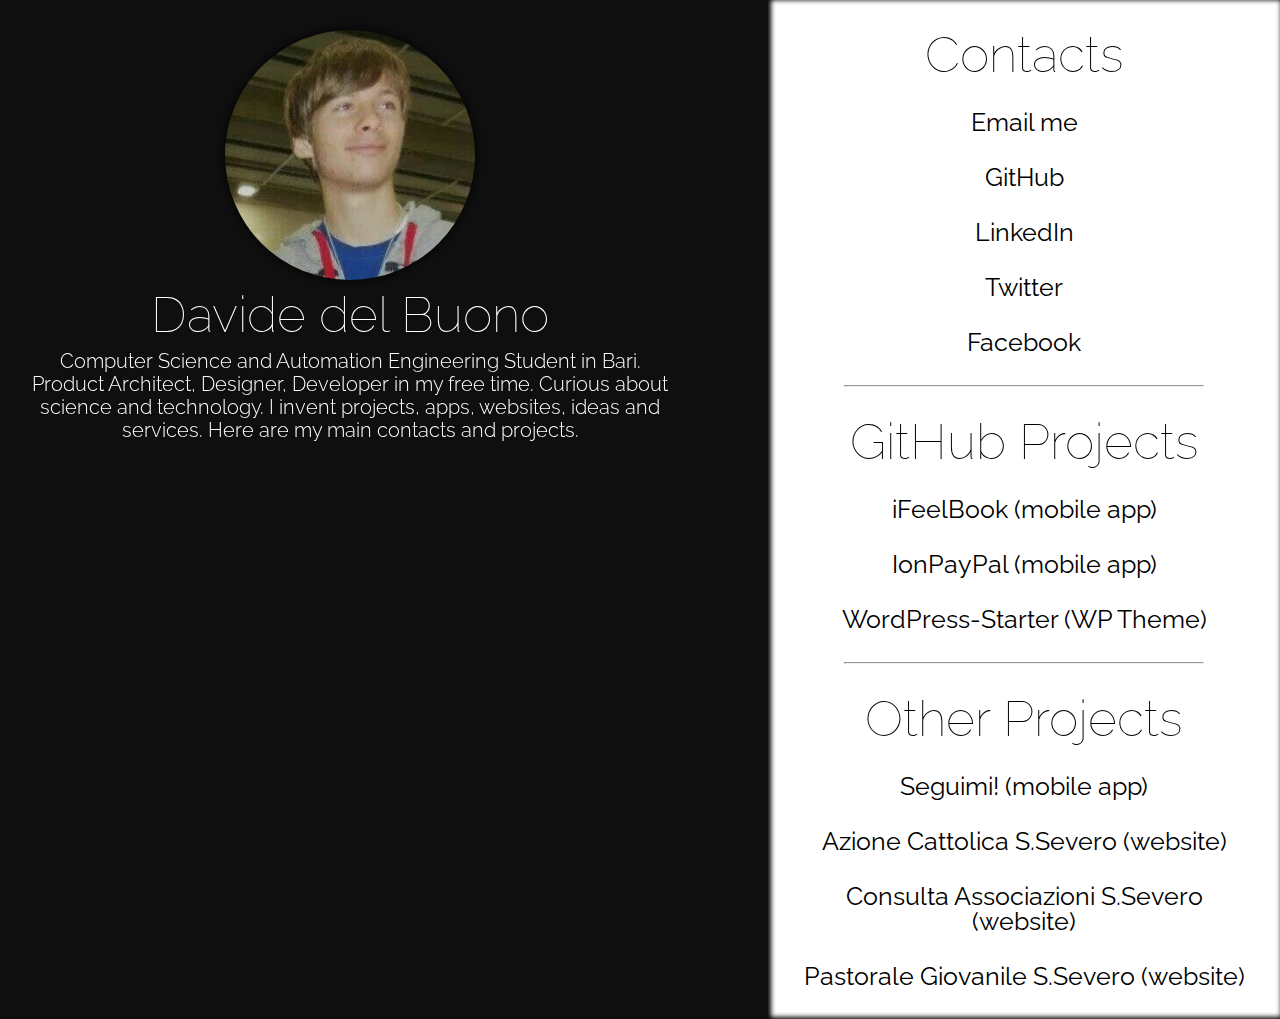
==== index.html @ 8552de0d "Initial commit" ====
<!DOCTYPE html>
<html>
<head>
	<title>Davide del Buono</title>
	<meta name="viewport" content="width=device-width">
	<link rel="stylesheet" type="text/css" href="style.min.css">
</head>
<body>
<section class="blocco-sinistro"><img class="foto-profilo" src="profile.jpg"><h1 class="nome-profilo">Davide del Buono</h1>
<p class="descrizione-profilo">Computer Science and Automation Engineering Student in Bari. Product Architect, Designer, Developer in my free time. Curious about science and technology. I invent projects, apps, websites, ideas and services. Here are my main contacts and projects.</p></section>
<aside class="blocco-destro">
<h5>Contacts</h5>
<h4><a href="mailto:dlbdvd96@hotmail.it">Email me</a></h4>
<h4><a href="https://github.com/dlbdvd96" target="_blank">GitHub</a></h4>
<h4><a href="http://www.linkedin.it/davide.delbuono" target="_blank">LinkedIn</a></h4>
<h4><a href="http://www.twitter.com/dlbdvd96" target="_blank">Twitter</a></h4>
<h4><a href="http://www.facebook.com/Davide.del.Buono" target="_blank">Facebook</a></h4>
<hr class="separatore">
<h5>GitHub Projects</h5>
<h4><a href="https://github.com/dlbdvd96/iFeelBook" target="_blank">iFeelBook (mobile app)</a></h4>
<h4><a href="https://github.com/dlbdvd96/IonPayPal" target="_blank">IonPayPal (mobile app)</a></h4>
<h4><a href="https://github.com/dlbdvd96/WordPress-Starter" target="_blank">WordPress-Starter (WP Theme)</a></h4>
<hr class="separatore">
<h5>Other Projects</h5>
<h4><a href="https://play.google.com/store/apps/details?id=app.acsansevero.seguimi" target="_blank">Seguimi! (mobile app)</a></h4>
<h4><a href="http://www.acsansevero.it" target="_blank">Azione Cattolica S.Severo (website)</a></h4>
<h4><a href="http://www.associazionisansevero.org" target="_blank">Consulta Associazioni S.Severo (website)</a></h4>
<h4><a href="http://www.pgsansevero.altervista.org" target="_blank">Pastorale Giovanile S.Severo (website)</a></h4>
</aside>
</body>
<link href="https://fonts.googleapis.com/css?family=Raleway:100,300" rel="stylesheet">
</html>
---- style.min.css ----
body,html{height:100%}.foto-profilo,article,aside,details,figcaption,figure,footer,header,hgroup,menu,nav,section{display:block}.descrizione-profilo,.nome-profilo{text-shadow:0 1px 2px rgba(0,0,0,.3)}a,abbr,acronym,address,applet,article,aside,audio,b,big,blockquote,body,canvas,caption,center,cite,code,dd,del,details,dfn,div,dl,dt,em,embed,fieldset,figcaption,figure,footer,form,h1,h2,h3,h4,h5,h6,header,hgroup,html,i,iframe,img,ins,kbd,label,legend,li,mark,menu,nav,object,ol,output,p,pre,q,ruby,s,samp,section,small,span,strike,strong,sub,summary,sup,table,tbody,td,tfoot,th,thead,time,tr,tt,u,ul,var,video{margin:0;padding:0;border:0;font:inherit;vertical-align:baseline}body{line-height:1;font-family:Raleway!important;background-color:#0f0f0f}ol,ul{list-style:none}blockquote,q{quotes:none}blockquote:after,blockquote:before,q:after,q:before{content:'';content:none}table{border-collapse:collapse;border-spacing:0}h1,h2,h3,h4,h5,h6{margin:0!important;font-weight:100!important}h4,h5{text-align:center;margin:30px!important}h4{font-weight:400!important;font-size:25px!important}h5{font-weight:100!important;font-size:50px!important}a{text-decoration:none;color:#000}.descrizione-profilo,.nome-profilo,.occupation{text-align:center;color:#fff}.blocco-sinistro{float:left;padding:30px;width:50%;position:fixed}.blocco-destro{float:right;background-color:#fff;width:40%;min-height:100%;box-shadow:2px -1px 5px 1px #000 inset}.foto-profilo{width:250px;height:250px;border-radius:999em;box-shadow:0 0 8px 1px #000;margin:0 auto 10px;opacity:.8;transition:ease opacity .4s;cursor:pointer}.foto-profilo:hover{opacity:1}.nome-profilo{font-size:50px}.descrizione-profilo{margin-top:10px;line-height:23px;font-size:20px;font-weight:300}.occupation{font-size:30px;text-shadow:0 0 1px #000}.separatore{width:70%}@media only screen and (max-width:821px),screen and (max-height:544px){.blocco-destro,.blocco-sinistro{float:none;position:relative;width:100%}.blocco-sinistro{padding-left:0;padding-right:0}.blocco-destro{box-shadow:0 2px 5px 1px #000 inset;padding:1px 0}.descrizione-profilo{padding-left:15px;padding-right:15px}}
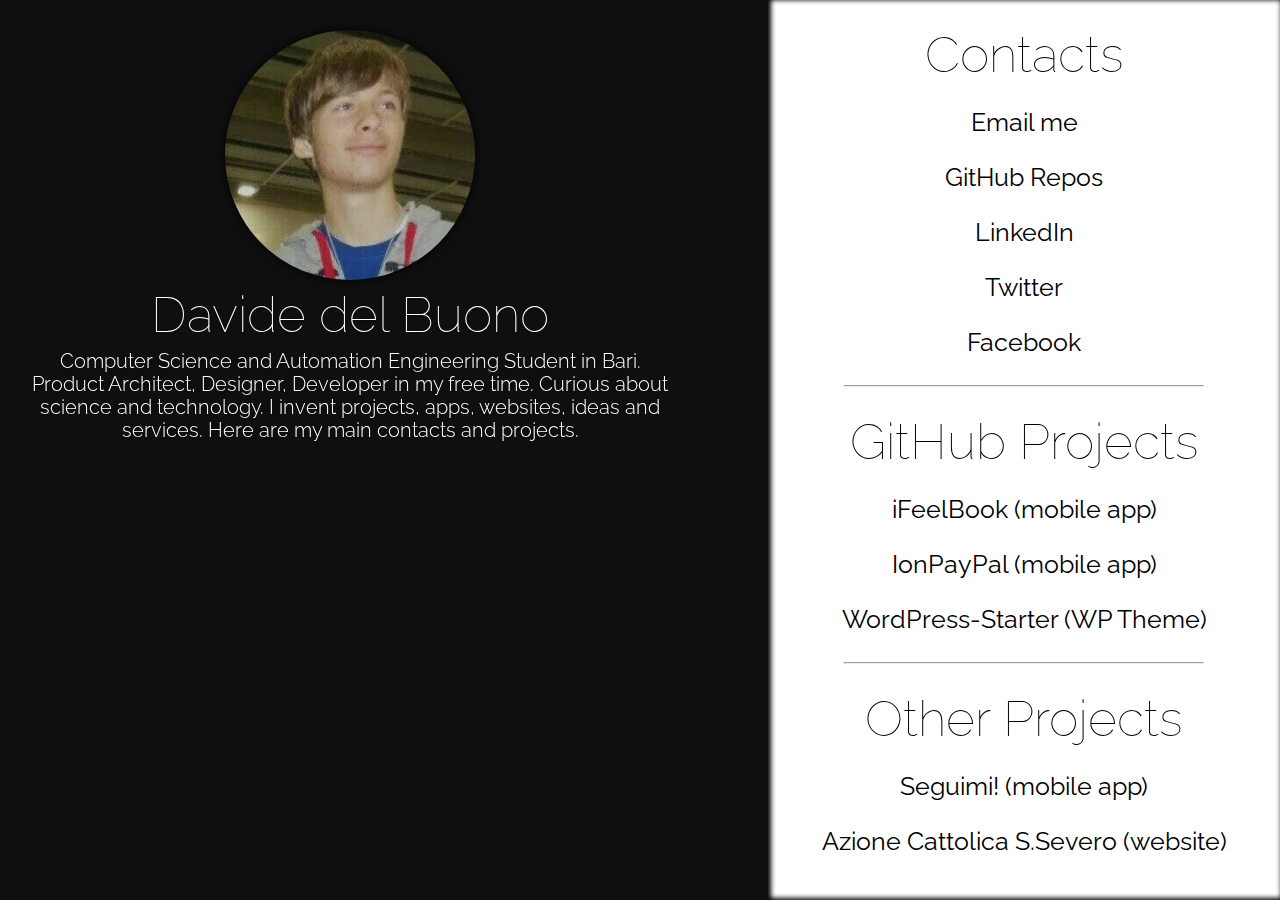
==== commit 296883a6: "Initial commit" ====
--- a/index.html
+++ b/index.html
@@ -11,7 +11,7 @@
 <aside class="blocco-destro">
 <h5>Contacts</h5>
 <h4><a href="mailto:dlbdvd96@hotmail.it">Email me</a></h4>
-<h4><a href="https://github.com/dlbdvd96" target="_blank">GitHub</a></h4>
+<h4><a href="https://github.com/dlbdvd96" target="_blank">GitHub Repos</a></h4>
 <h4><a href="http://www.linkedin.it/davide.delbuono" target="_blank">LinkedIn</a></h4>
 <h4><a href="http://www.twitter.com/dlbdvd96" target="_blank">Twitter</a></h4>
 <h4><a href="http://www.facebook.com/Davide.del.Buono" target="_blank">Facebook</a></h4>
@@ -24,8 +24,6 @@
 <h5>Other Projects</h5>
 <h4><a href="https://play.google.com/store/apps/details?id=app.acsansevero.seguimi" target="_blank">Seguimi! (mobile app)</a></h4>
 <h4><a href="http://www.acsansevero.it" target="_blank">Azione Cattolica S.Severo (website)</a></h4>
-<h4><a href="http://www.associazionisansevero.org" target="_blank">Consulta Associazioni S.Severo (website)</a></h4>
-<h4><a href="http://www.pgsansevero.altervista.org" target="_blank">Pastorale Giovanile S.Severo (website)</a></h4>
 </aside>
 </body>
 <link href="https://fonts.googleapis.com/css?family=Raleway:100,300" rel="stylesheet">
